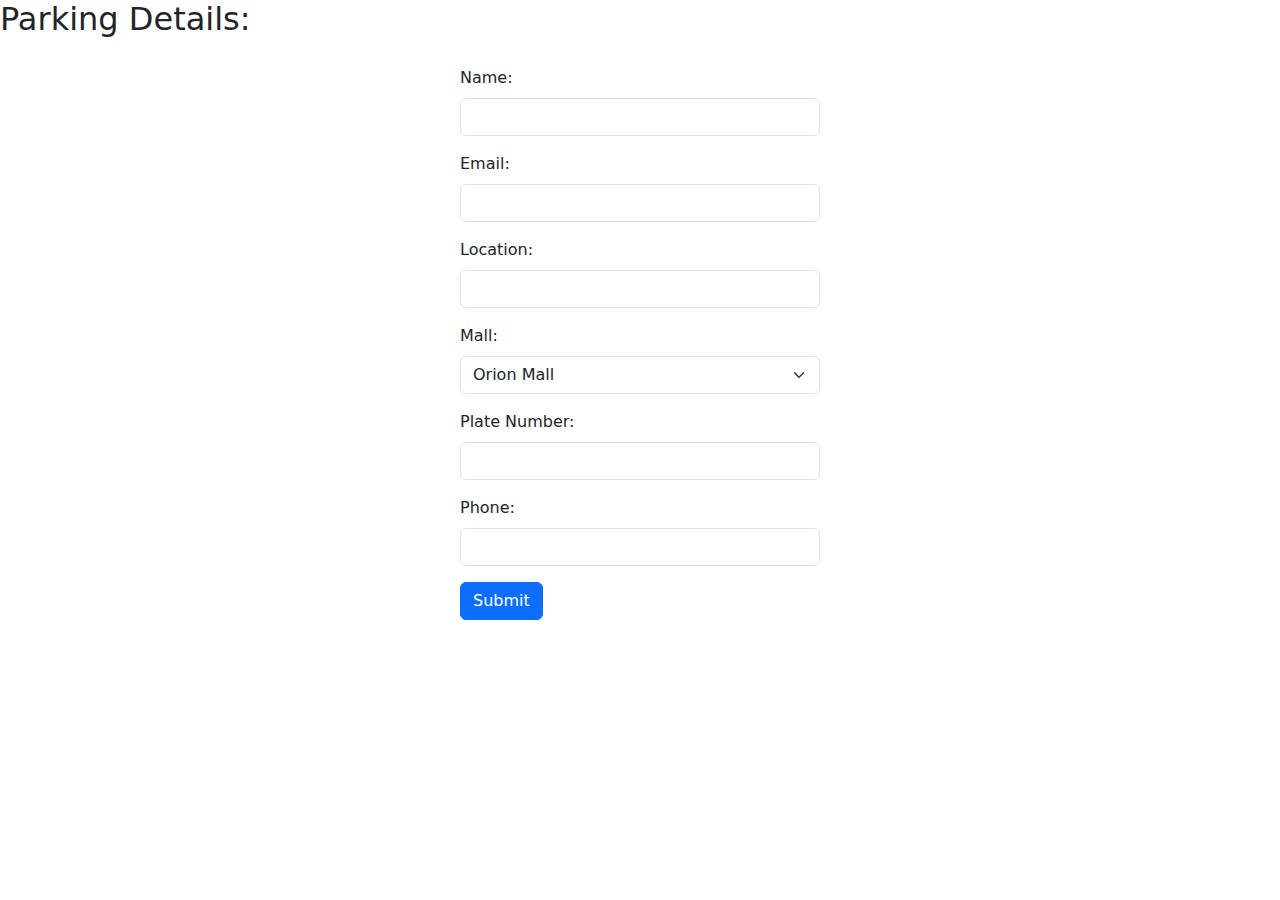
==== templates/form.html @ b40b4284 "my first commit" ====
<!DOCTYPE html>
<html lang="en">
<head>
<meta charset="UTF-8">
<meta name="viewport" content="width=device-width, initial-scale=1.0">
<title>Parking Form</title>
<link href="https://cdn.jsdelivr.net/npm/bootstrap@5.3.3/dist/css/bootstrap.min.css"
rel="stylesheet"
integrity="sha384-
QWTKZyjpPEjISv5WaRU9OFeRpok6YctnYmDr5pNlyT2bRjXh0JMhjY6hW+ALEwIH"
crossorigin="anonymous">
<link rel="stylesheet" href="./Form.css"/>
<style>
/* Add custom styles for a smaller form */
.form-container {
max-width: 400px; /* Adjust the width as needed */
margin: 0 auto; /* Center the form horizontally */
padding: 20px; /* Add some padding for spacing */
}
</style>
</head>
<body>
<h2>Parking Details:</h2>
<div class="form-container">
<form id="parkingForm">
<div class="mb-3">
<label for="name" class="form-label">Name:</label>
<input type="text" class="form-control" id="name" name="name" required>
</div>
<div class="mb-3">
<label for="email" class="form-label">Email:</label>
<input type="email" class="form-control" id="email" name="email" required>
</div>
<div class="mb-3">
<label for="location" class="form-label">Location:</label>
<input type="text" class="form-control" id="location" name="location">
</div>
<div class="mb-3">
<label for="mall" class="form-label">Mall:</label>
<select class="form-select" id="mall" name="mall">
<option>Orion Mall</option>
<option>Mantri Square Mall</option>
<option>Forum Fiza Mall</option>
<option>City Centre</option>
</select>
</div>
<div class="mb-3">
<label for="plate" class="form-label">Plate Number:</label>
<input type="text" class="form-control" id="plate" name="plate">
</div>
<div class="mb-3">
<label for="phone" class="form-label">Phone:</label>
<input type="text" class="form-control" id="phone" name="phone">
</div>
<button type="submit" class="btn btn-primary">Submit</button>
</form>
</div>
<script>
document.getElementById("parkingForm").addEventListener('submit', function(e) {
e.preventDefault();
// handle form submission here (already implemented in given code)
// After successful form submission, show success message
const successAlert = document.createElement('div');
successAlert.classList.add('alert', 'alert-success', 'role="alert"');
successAlert.textContent = 'Form submitted successfully!';
document.getElementById('parkingForm').after(successAlert);
// Add an OK button to the success message
const okButton = document.createElement('button');
okButton.type = 'button';
okButton.classList.add('btn', 'btn-primary');
okButton.textContent = 'OK';
okButton.addEventListener('click', () => {
window.location.href = 'timing.html'; // Redirect to timing.html
});
successAlert.appendChild(okButton);
});
</script>
</body>
</html>
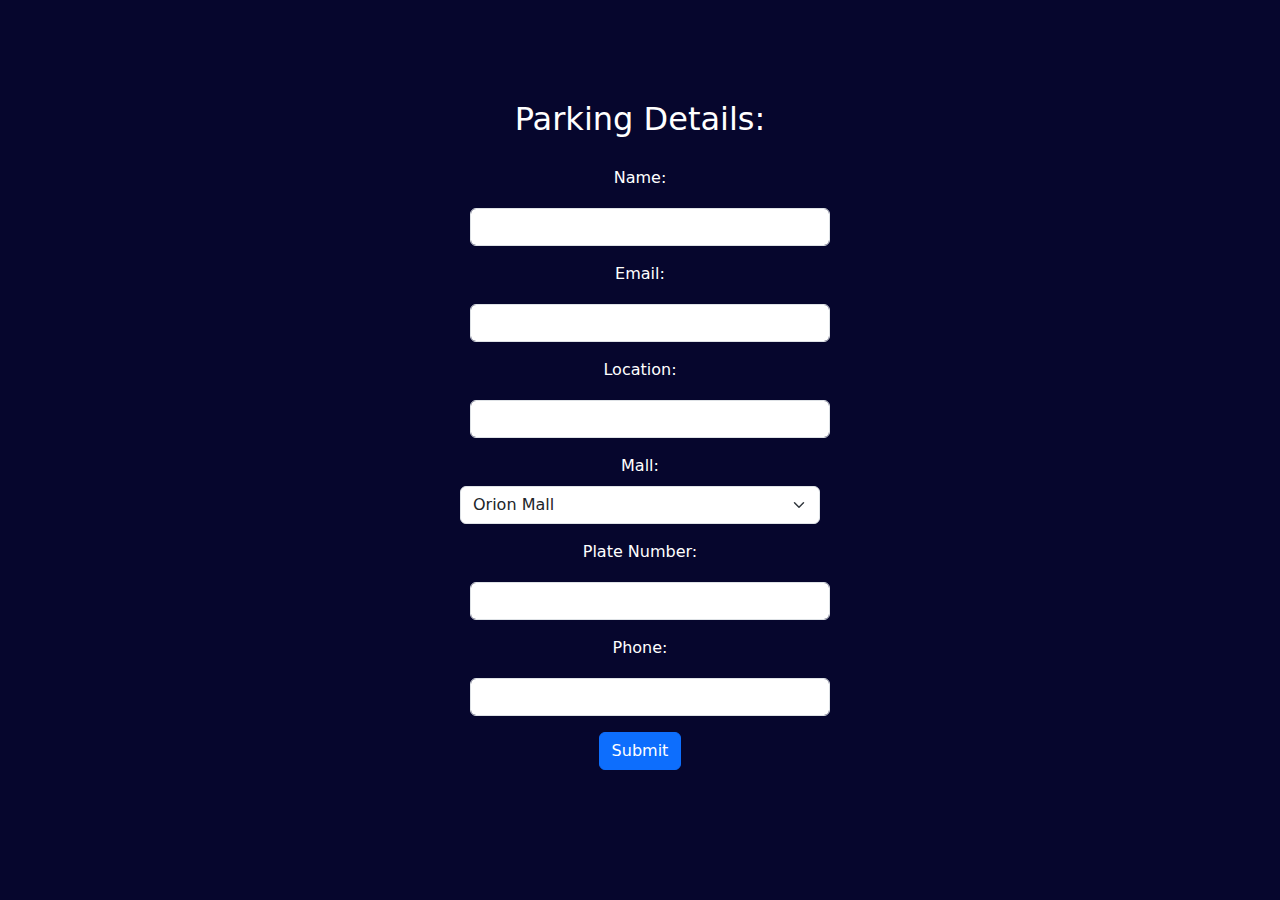
==== commit 30d8c64d: "my second commit" ====
--- a/templates/form.html
+++ b/templates/form.html
@@ -4,12 +4,10 @@
 <meta charset="UTF-8">
 <meta name="viewport" content="width=device-width, initial-scale=1.0">
 <title>Parking Form</title>
-<link href="https://cdn.jsdelivr.net/npm/bootstrap@5.3.3/dist/css/bootstrap.min.css"
-rel="stylesheet"
-integrity="sha384-
-QWTKZyjpPEjISv5WaRU9OFeRpok6YctnYmDr5pNlyT2bRjXh0JMhjY6hW+ALEwIH"
+<link href="https://cdn.jsdelivr.net/npm/bootstrap@5.3.3/dist/css/bootstrap.min.css"rel="stylesheet"
+integrity="sha384-QWTKZyjpPEjISv5WaRU9OFeRpok6YctnYmDr5pNlyT2bRjXh0JMhjY6hW+ALEwIH"
 crossorigin="anonymous">
-<link rel="stylesheet" href="./Form.css"/>
+<link rel="stylesheet" href="./form.css"/>
 <style>
 /* Add custom styles for a smaller form */
 .form-container {
--- a/templates/form.css
+++ b/templates/form.css
@@ -0,0 +1,21 @@
+body{
+    background-color: rgb(6, 6, 45);
+    text-align: center;
+    margin: 100px;
+    background-repeat: no-repeat;
+    background-size: cover;
+    color: white;
+    }
+    input{
+    padding: 8px;
+    margin: 10px;
+    }
+    a{
+    text-align: end;
+    justify-content: end;
+    float: right;
+    }
+    button{
+    padding: 10px;
+    }
+    